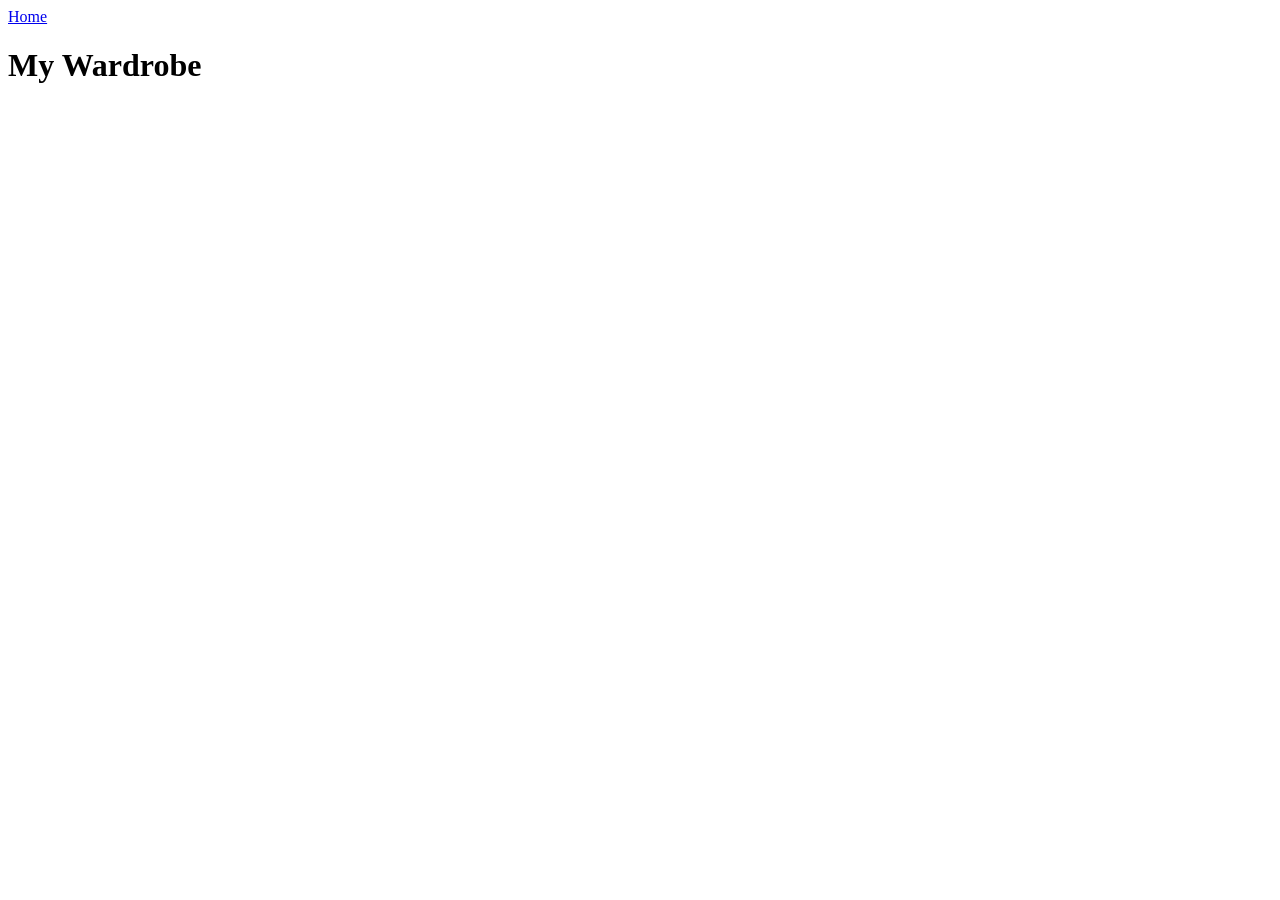
==== wardrobe.html @ 88889548 "Create wardrobe.html" ====
<!DOCTYPE html>
<html>

<head>
    <title>Wardrobe</title>
    <link rel="stylesheet" href="css/styles.css">
</head>

<body>

<nav>
    <a href="index.html">Home</a>
</nav>

<h1>My Wardrobe</h1>

<div id="wardrobe" class="scroll-row"></div>

<script src="js/csv-loader.js"></script>

<script>

loadCSV("data/wardrobe.csv").then(items => {

    const container = document.getElementById("wardrobe");

    items.forEach(item => {

        container.innerHTML += `
            <div class="card">
                <img src="${item.image}" alt="">
                <h2>${item.name}</h2>
                <p>${item.brand}</p>
                <p>${item.category}</p>
                <p>${item.color}</p>
                <p>${item.notes}</p>
            </div>
        `;
    });

});

</script>

</body>
</html>
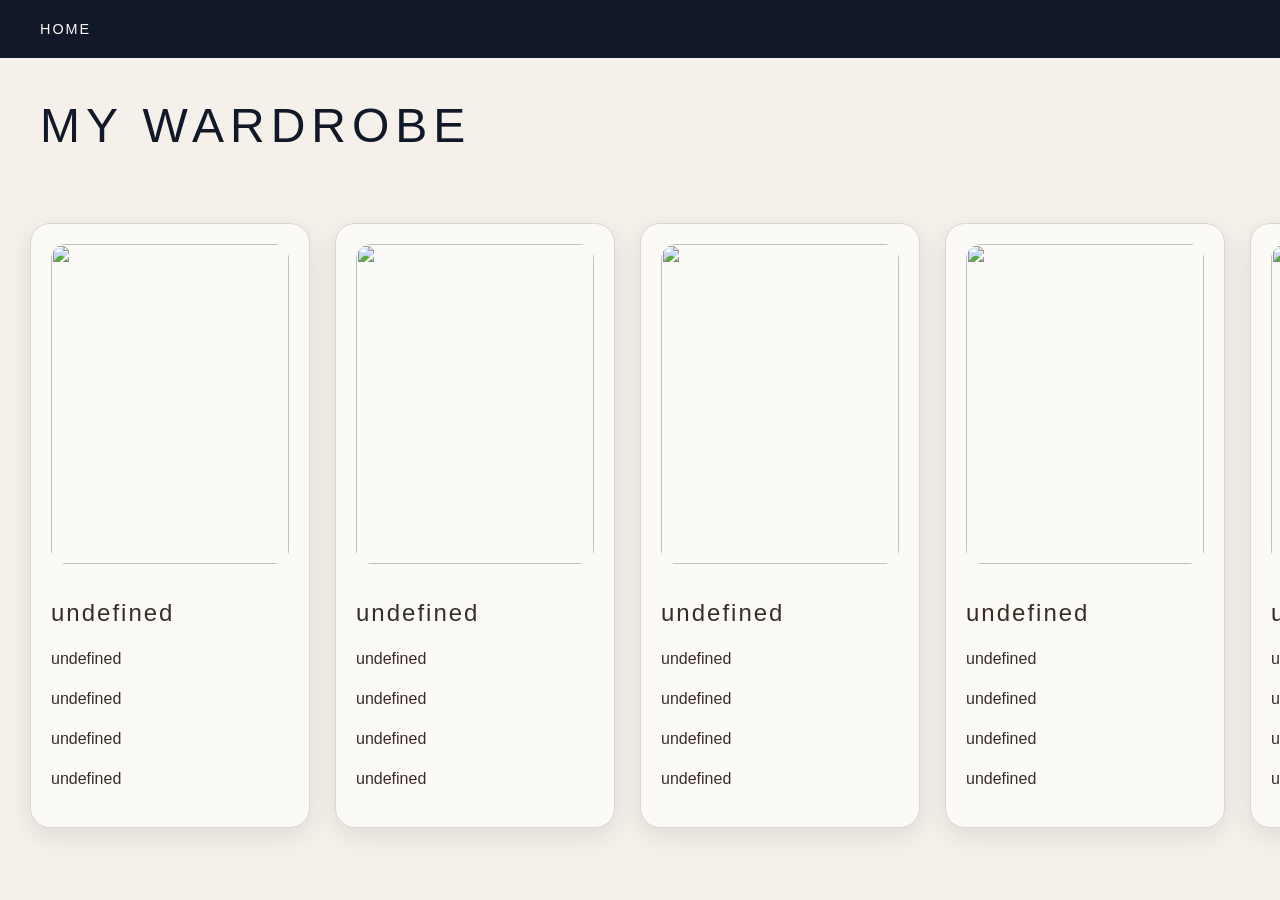
==== commit c5041049: "Update wardrobe.html" ====
--- a/wardrobe.html
+++ b/wardrobe.html
@@ -1,11 +1,9 @@
 <!DOCTYPE html>
 <html>
-
 <head>
     <title>Wardrobe</title>
     <link rel="stylesheet" href="css/styles.css">
 </head>
-
 <body>
 
 <nav>
@@ -13,11 +11,9 @@
 </nav>
 
 <h1>My Wardrobe</h1>
-
+    
 <div id="wardrobe" class="scroll-row"></div>
-
 <script src="js/csv-loader.js"></script>
-
 <script>
 
 loadCSV("data/wardrobe.csv").then(items => {
--- a/css/styles.css
+++ b/css/styles.css
@@ -0,0 +1,362 @@
+/* -------------------
+   COLOR PALETTE
+------------------- */
+
+:root {
+    --eggshell: #F5F1EA;
+    --offwhite: #FCFAF7;
+    --navy: #111827;
+    --brown: #3A2D26;
+    --taupe: #B8AA9C;
+    --border: #DDD6CF;
+    --shadow: rgba(17, 24, 39, 0.10);
+}
+
+/* -------------------
+   GLOBAL
+------------------- */
+
+* {
+    box-sizing: border-box;
+}
+
+body {
+    margin: 0;
+    background: var(--eggshell);
+    color: var(--navy);
+    font-family: "Helvetica Neue", Arial, sans-serif;
+    min-height: 100vh;
+}
+
+h1 {
+    font-size: 3rem;
+    font-weight: 300;
+    letter-spacing: 6px;
+    text-transform: uppercase;
+    color: var(--navy);
+    margin: 40px;
+}
+
+h2 {
+    color: var(--brown);
+    font-weight: 400;
+    letter-spacing: 2px;
+}
+
+h3 {
+    color: var(--navy);
+    margin-bottom: 10px;
+}
+
+p {
+    line-height: 1.5;
+    color: var(--brown);
+}
+
+/* -------------------
+   NAVIGATION
+------------------- */
+
+nav {
+    background: var(--navy);
+    padding: 20px 40px;
+}
+
+nav a {
+    color: var(--offwhite);
+    text-decoration: none;
+    letter-spacing: 2px;
+    text-transform: uppercase;
+    font-size: 0.9rem;
+    transition: 0.3s;
+}
+
+nav a:hover {
+    color: var(--taupe);
+}
+
+/* -------------------
+   HOMEPAGE
+------------------- */
+
+.home {
+    display: flex;
+    height: 100vh;
+}
+
+.panel {
+    flex: 1;
+    background: var(--eggshell);
+    border-right: 1px solid var(--border);
+
+    display: flex;
+    justify-content: center;
+    align-items: center;
+
+    text-decoration: none;
+    color: var(--navy);
+
+    transition: 0.4s ease;
+    position: relative;
+    overflow: hidden;
+}
+
+.panel:last-child {
+    border-right: none;
+}
+
+.panel:hover {
+    background: var(--navy);
+    color: var(--offwhite);
+}
+
+.panel h1 {
+    writing-mode: vertical-rl;
+    transform: rotate(180deg);
+    font-size: 2.2rem;
+    letter-spacing: 8px;
+    margin: 0;
+}
+
+/* -------------------
+   HORIZONTAL SCROLL
+------------------- */
+
+.scroll-row {
+    display: flex;
+    gap: 25px;
+    overflow-x: auto;
+    padding: 30px;
+    scroll-behavior: smooth;
+}
+
+.scroll-row::-webkit-scrollbar {
+    height: 10px;
+}
+
+.scroll-row::-webkit-scrollbar-track {
+    background: var(--border);
+}
+
+.scroll-row::-webkit-scrollbar-thumb {
+    background: var(--brown);
+    border-radius: 10px;
+}
+
+/* -------------------
+   CARD STYLING
+------------------- */
+
+.card {
+    min-width: 280px;
+    background: var(--offwhite);
+    border-radius: 20px;
+    padding: 20px;
+    box-shadow: 0 8px 25px var(--shadow);
+    border: 1px solid var(--border);
+
+    transition: transform 0.3s ease;
+}
+
+.card:hover {
+    transform: translateY(-5px);
+}
+
+.card img {
+    width: 100%;
+    height: 320px;
+    object-fit: cover;
+    border-radius: 15px;
+    margin-bottom: 15px;
+}
+
+/* -------------------
+   BUTTONS
+------------------- */
+
+button {
+    background: var(--navy);
+    color: var(--offwhite);
+
+    border: none;
+    padding: 12px 20px;
+
+    border-radius: 30px;
+
+    cursor: pointer;
+
+    letter-spacing: 1px;
+    text-transform: uppercase;
+    font-size: 0.8rem;
+
+    transition: 0.3s;
+}
+
+button:hover {
+    background: var(--brown);
+}
+
+/* -------------------
+   OUTFIT BUILDER
+------------------- */
+
+#outfit-board {
+    background: var(--offwhite);
+
+    border: 2px dashed var(--taupe);
+
+    border-radius: 25px;
+
+    margin: 30px;
+
+    min-height: 350px;
+
+    padding: 30px;
+
+    display: flex;
+    flex-wrap: wrap;
+    gap: 20px;
+}
+
+.outfit-image {
+    width: 180px;
+    border-radius: 15px;
+
+    box-shadow: 0 5px 15px var(--shadow);
+}
+
+/* -------------------
+   PINTEREST GALLERY
+------------------- */
+
+.gallery {
+    columns: 3;
+    column-gap: 25px;
+    padding: 30px;
+}
+
+.gallery .card {
+    margin-bottom: 25px;
+    break-inside: avoid;
+}
+
+/* -------------------
+   FILTER BAR
+------------------- */
+
+.filters {
+    display: flex;
+    gap: 15px;
+    padding: 0 30px 30px 30px;
+    flex-wrap: wrap;
+}
+
+select {
+    padding: 10px 15px;
+
+    border-radius: 25px;
+
+    border: 1px solid var(--border);
+
+    background: var(--offwhite);
+
+    color: var(--brown);
+
+    font-size: 0.9rem;
+}
+
+/* -------------------
+   SEARCH BAR
+------------------- */
+
+input[type="text"] {
+    padding: 12px 18px;
+
+    border-radius: 25px;
+
+    border: 1px solid var(--border);
+
+    width: 300px;
+
+    background: var(--offwhite);
+
+    color: var(--navy);
+}
+
+/* -------------------
+   SECTION SPACING
+------------------- */
+
+section {
+    margin-bottom: 50px;
+}
+
+/* -------------------
+   LINKS
+------------------- */
+
+a {
+    color: var(--navy);
+}
+
+a:hover {
+    color: var(--brown);
+}
+
+/* -------------------
+   MOBILE
+------------------- */
+
+@media (max-width: 900px) {
+
+    .home {
+        flex-direction: column;
+    }
+
+    .panel {
+        height: 25vh;
+    }
+
+    .panel h1 {
+        writing-mode: horizontal-tb;
+        transform: none;
+        font-size: 2rem;
+    }
+
+    .gallery {
+        columns: 1;
+    }
+
+    h1 {
+        font-size: 2rem;
+    }
+
+    .card {
+        min-width: 220px;
+        display: flex;
+        flex-direction: column;
+    }
+
+    #outfit-board {
+        justify-content: center;
+    }
+   
+    .card {
+        display: flex;
+        flex-direction: column;
+   }
+   
+   .card p {
+        margin: 4px 0;
+        font-size: 0.9rem;
+    }
+
+   .card button {
+        margin-top: auto;
+   }
+
+   .card h2 {
+        font-size: 1.1rem;
+        line-height: 1.3;
+   }
+}
